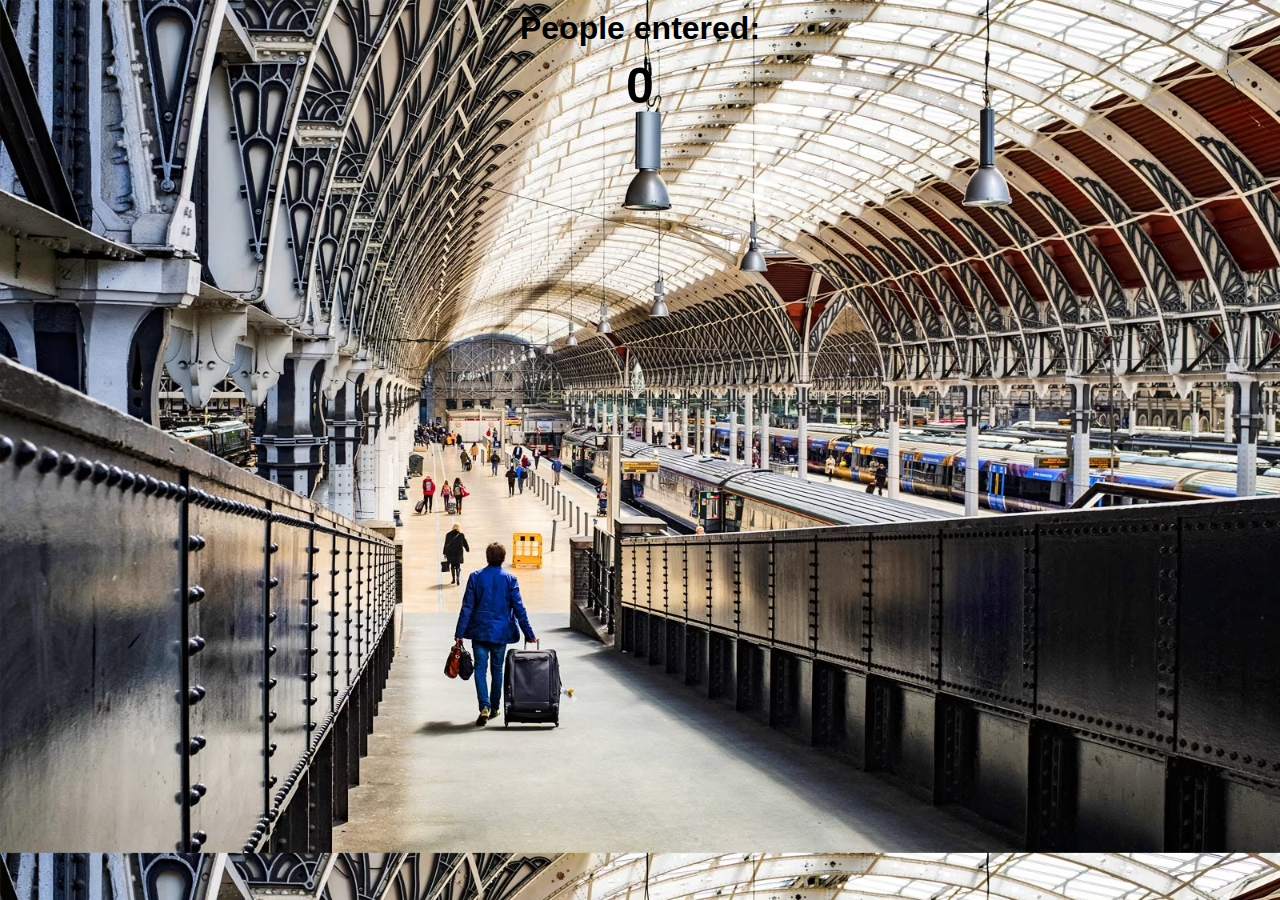
==== People counting app/index.html @ ecb7cd6e "Add files via upload" ====
<!DOCTYPE html>
<html lang="en">
<head>
    <meta charset="UTF-8">
    <link rel="stylesheet" href="style.css">
    <meta name="viewport" content="width=device-width, initial-scale=1.0">
    <title>Document</title>
</head>
<body>
    <html>
    <head>
        <link rel="stylesheet" href="index.css">
    </head>
    <body>
        <h1>People entered:</h1>
        <h2 id="count-el">0</h2>
    </body>
</html>
</body>
</html>
---- People counting app/style.css ----
body {
    background-image: url("station.jpg");
    background-size: cover;
    font-family: -apple-system, BlinkMacSystemFont, 'Segoe UI', Roboto, Oxygen, Ubuntu, Cantarell, 'Open Sans', 'Helvetica Neue', sans-serif;
    font-weight: bold;
    text-align: center;
}

h1 {
    margin-top: 10px;
    margin-bottom: 10px;
}

h2 {
    font-size: 50px;
    margin-top: 0;
    margin-bottom: 20px;
}

button {
    border: none;
    padding-top: 10px;
    padding-bottom: 10px;
    color: white;
    font-weight: bold;
    width: 200px;
    margin-bottom: 5px;
    border-radius: 5px;
}

#increment-btn {
    background: darkred;
}

#save-btn {
    background: darkgreen;
}
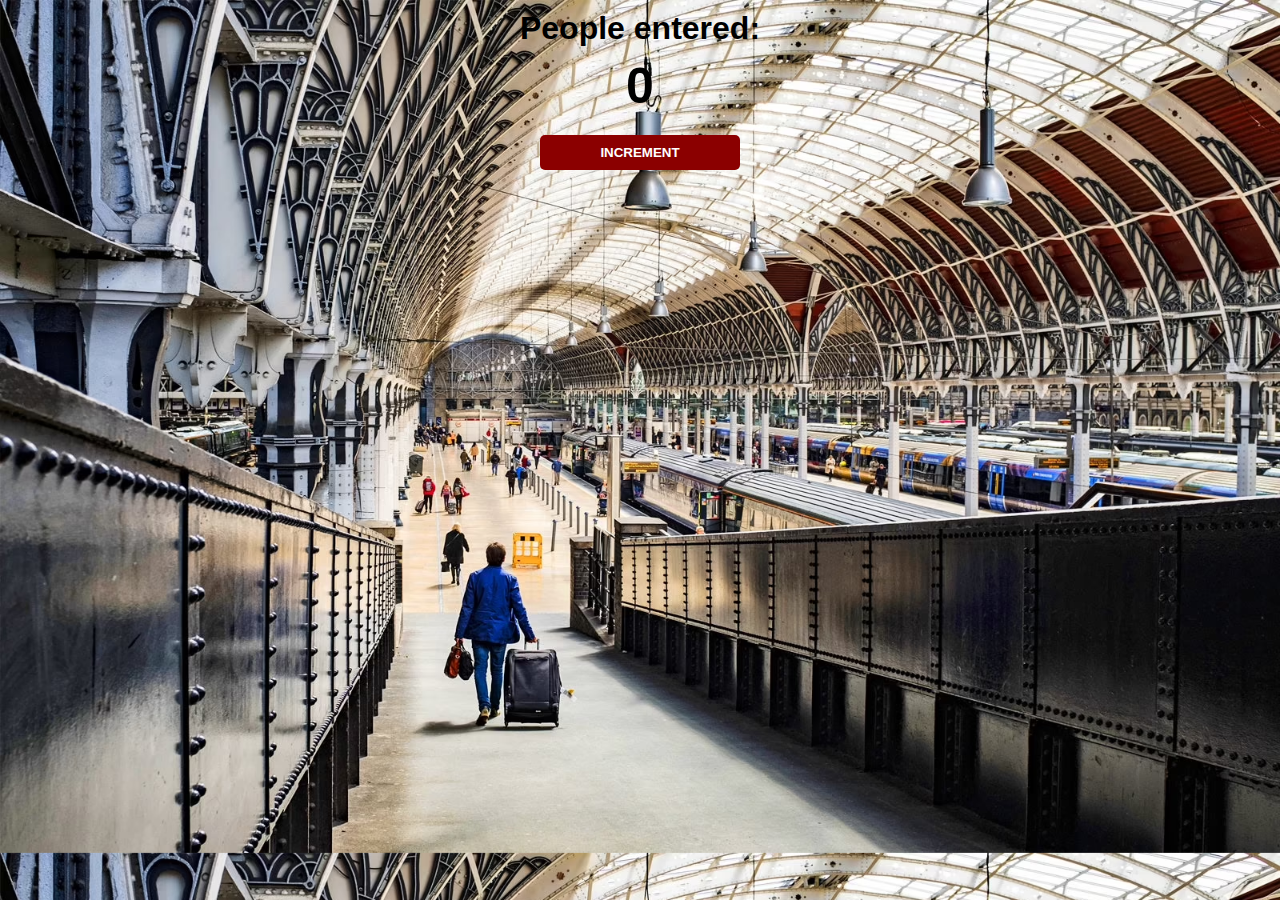
==== commit 202f69e4: "Add files via upload" ====
--- a/People counting app/index.html
+++ b/People counting app/index.html
@@ -14,6 +14,8 @@
     <body>
         <h1>People entered:</h1>
         <h2 id="count-el">0</h2>
+        <script src="index.js"></script>
+        <button id="increment-btn" onclick="increment()">INCREMENT</button>
     </body>
 </html>
 </body>
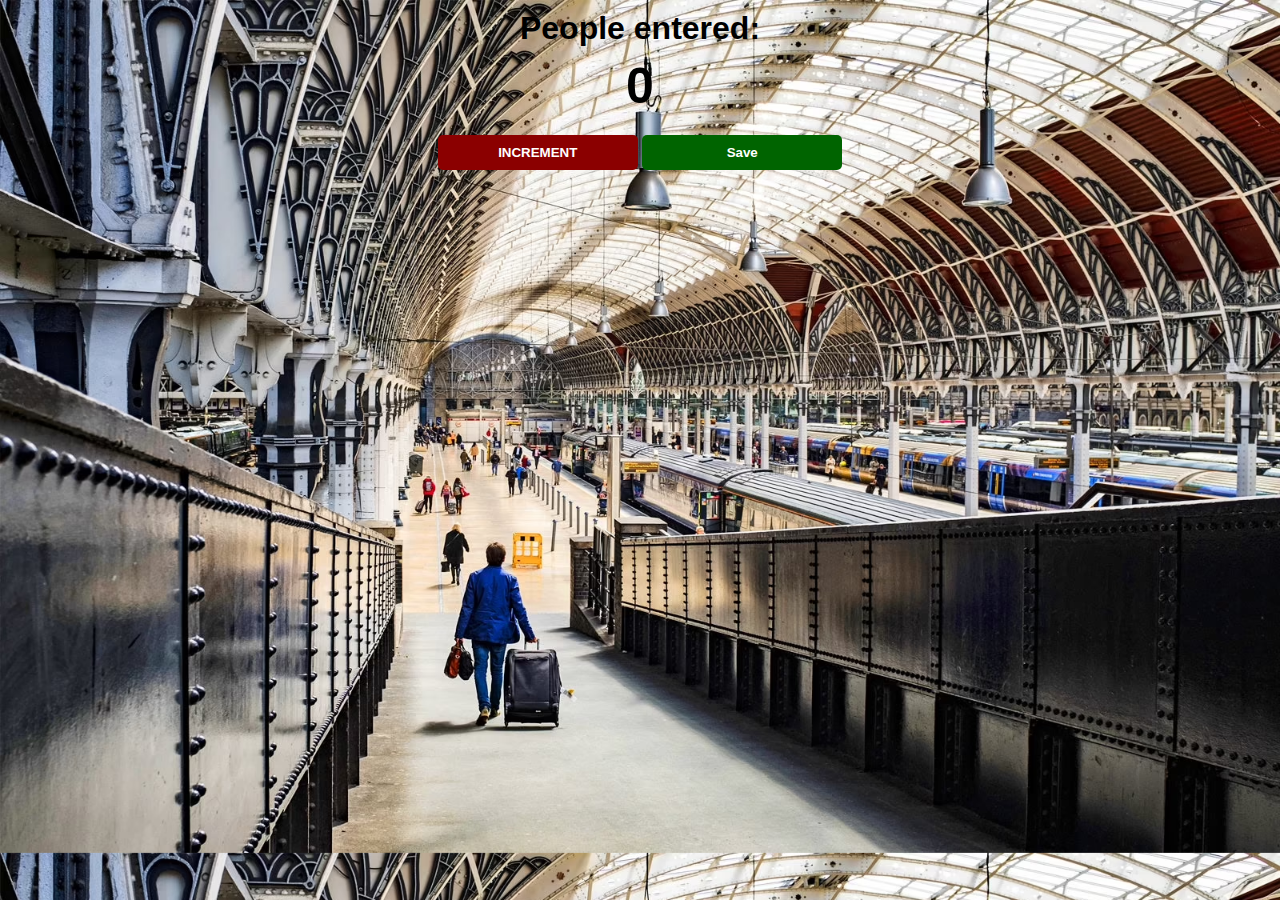
==== commit 32884180: "Add files via upload" ====
--- a/People counting app/index.html
+++ b/People counting app/index.html
@@ -16,6 +16,7 @@
         <h2 id="count-el">0</h2>
         <script src="index.js"></script>
         <button id="increment-btn" onclick="increment()">INCREMENT</button>
+        <button id="save-btn" onclick="save()">Save</button>
     </body>
 </html>
 </body>
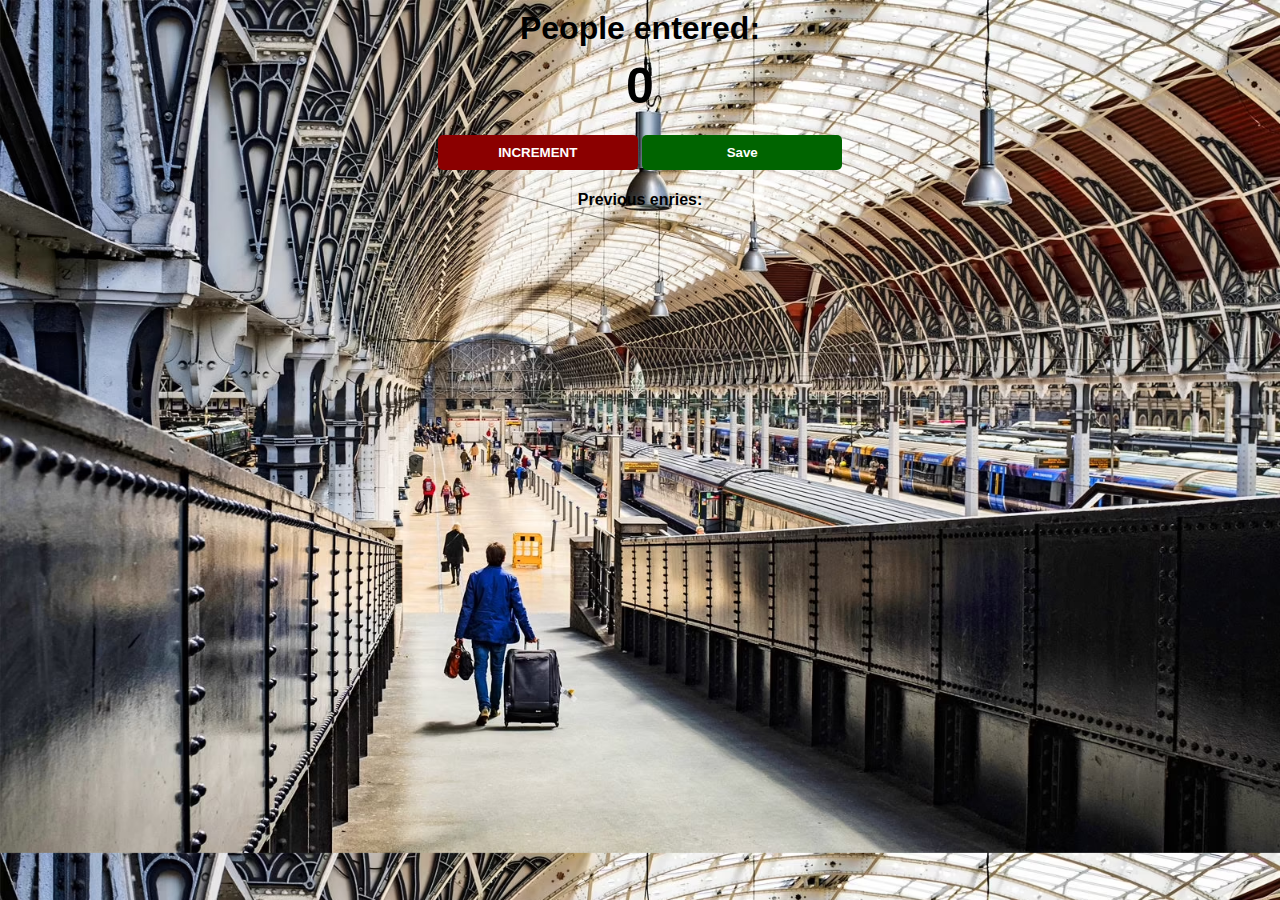
==== commit 26d6e245: "Add files via upload" ====
--- a/People counting app/index.html
+++ b/People counting app/index.html
@@ -17,7 +17,8 @@
         <script src="index.js"></script>
         <button id="increment-btn" onclick="increment()">INCREMENT</button>
         <button id="save-btn" onclick="save()">Save</button>
+        <p id="save-el">Previous enries:</p>
     </body>
 </html>
 </body>
-</html>+</html>   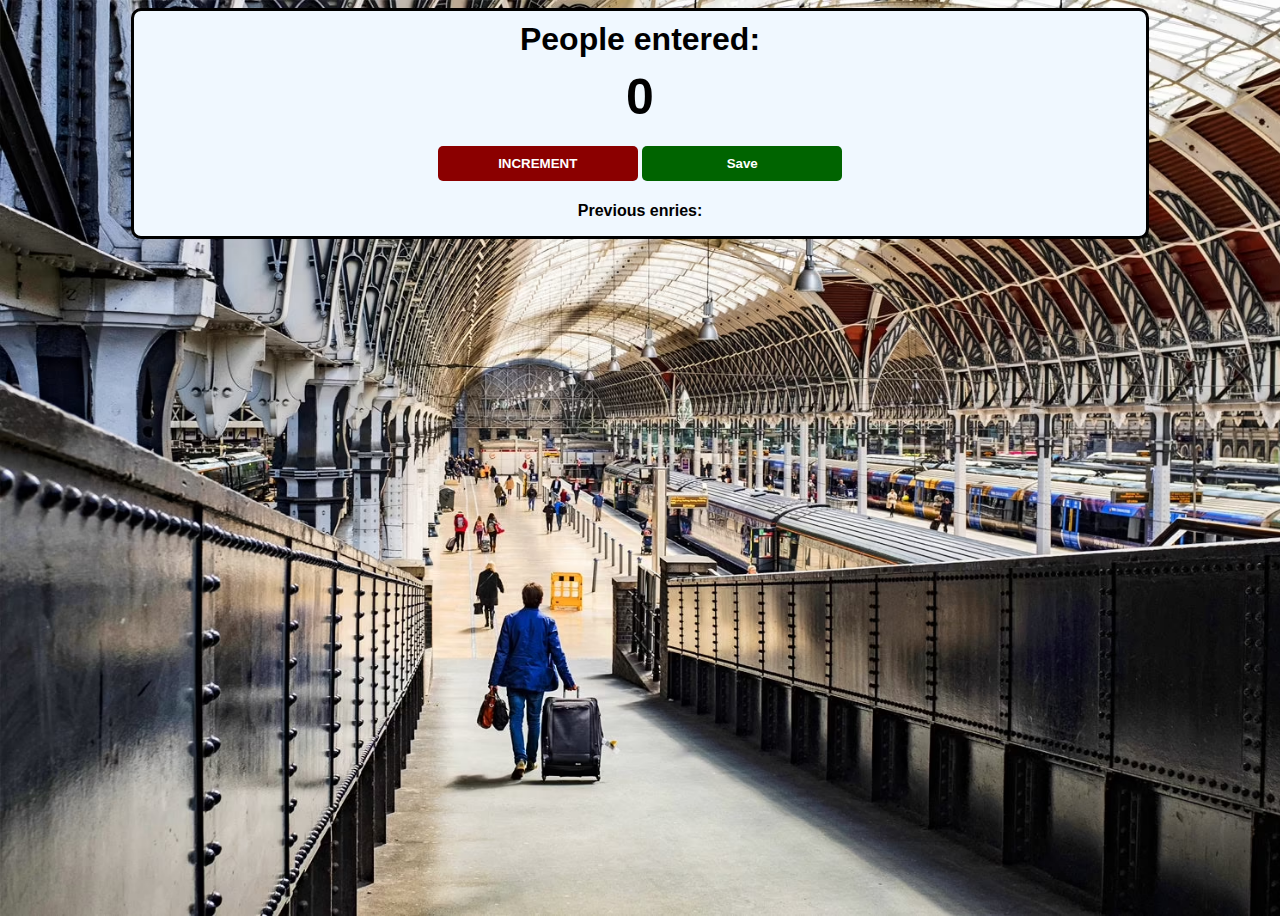
==== commit 7409958a: "Add files via upload" ====
--- a/People counting app/index.html
+++ b/People counting app/index.html
@@ -12,12 +12,14 @@
         <link rel="stylesheet" href="index.css">
     </head>
     <body>
-        <h1>People entered:</h1>
-        <h2 id="count-el">0</h2>
-        <script src="index.js"></script>
-        <button id="increment-btn" onclick="increment()">INCREMENT</button>
-        <button id="save-btn" onclick="save()">Save</button>
-        <p id="save-el">Previous enries:</p>
+        <div class="container">
+            <h1>People entered:</h1>
+            <h2 id="count-el">0</h2>
+            <script src="index.js"></script>
+            <button id="increment-btn" onclick="increment()">INCREMENT</button>
+            <button id="save-btn" onclick="save()">Save</button>
+            <p id="save-el">Previous enries:</p>
+        </div>  
     </body>
 </html>
 </body>
--- a/People counting app/style.css
+++ b/People counting app/style.css
@@ -4,6 +4,15 @@
     font-family: -apple-system, BlinkMacSystemFont, 'Segoe UI', Roboto, Oxygen, Ubuntu, Cantarell, 'Open Sans', 'Helvetica Neue', sans-serif;
     font-weight: bold;
     text-align: center;
+    height: 100vh;
+}
+
+.container {
+    background-color: aliceblue;
+    margin: auto;
+    width: 80%;
+    border: 3px solid black;
+    border-radius: 10px;
 }
 
 h1 {
